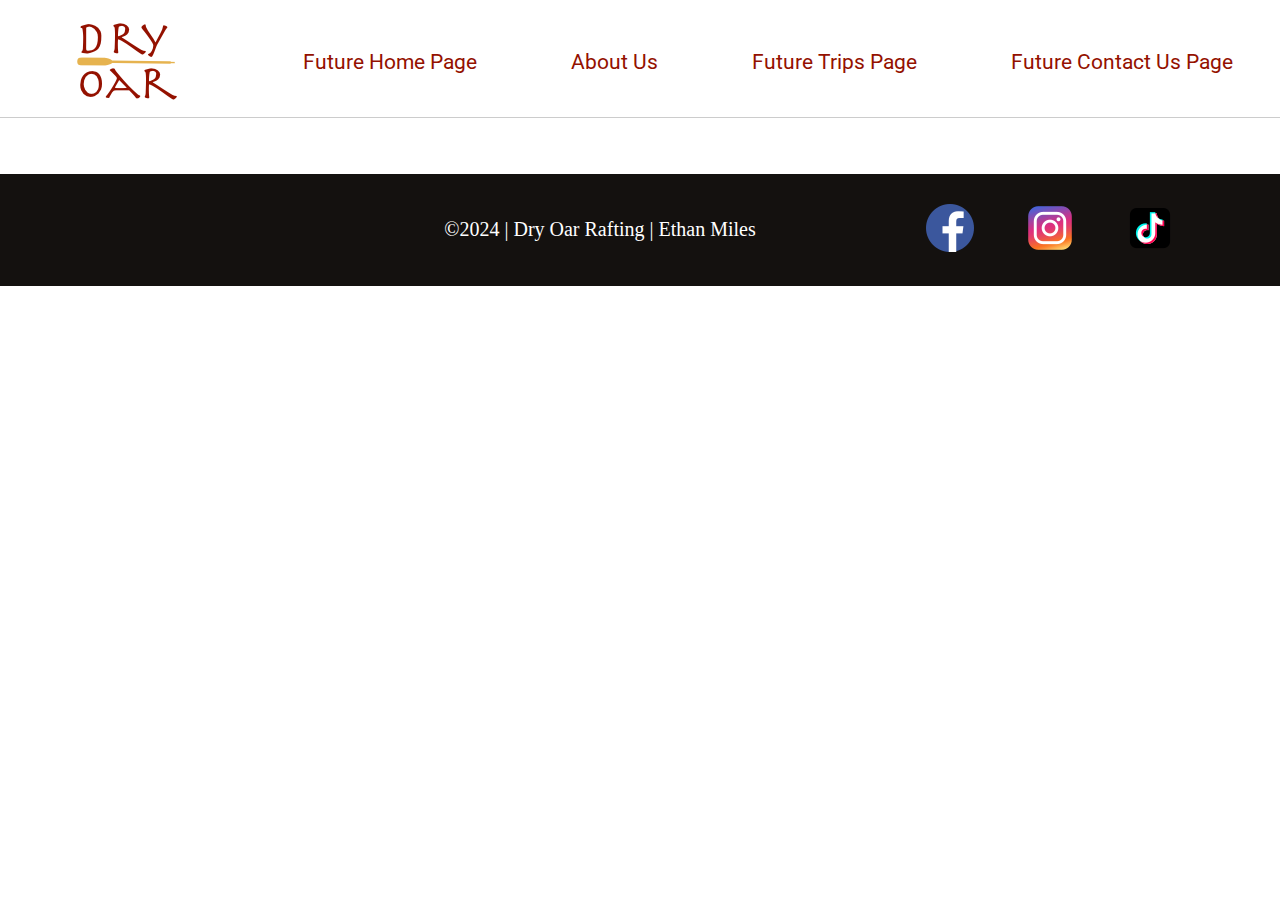
==== wwr/index.html @ 161a7476 "Added trips page and began home page" ====
<!DOCTYPE html>
<html lang="en">

<head>
    <meta charset="UTF-8">
    <meta name="viewport" content="width=device-width, initial-scale=1.0">
    <title>Home Page - Dry Oar Rafting</title>
    <meta name="description" content="Main home website page for Dry Oar Rafting company which includes a newsletter signup form, call to action, link to other pages within website, and other items.">
    <meta name="author" content="Ethan Miles">
    <link rel="preconnect" href="https://fonts.googleapis.com">
    <link rel="preconnect" href="https://fonts.gstatic.com" crossorigin>
    <link href="https://fonts.googleapis.com/css2?family=Patrick+Hand+SC&family=Roboto:ital,wght@0,100;0,300;0,400;0,500;0,700;0,900;1,100;1,300;1,400;1,500;1,700;1,900&display=swap" rel="stylesheet">
    <link rel="stylesheet" href="styles/rafting.css">
</head>

<body>
    <header>
        <img src="images/dryoarlogo.png" alt="Dry Oar Logo">
        <nav class="roboto-regular">
            <a href="index.html">Future Home Page</a>
            <a href="about.html">About Us</a>
            <a href="trips.html">Future Trips Page</a>
            <a href="contact.html">Future Contact Us Page</a>
        </nav>
    </header>

    <main>
        <div>
            <img src="" alt="">
            <h1></h1>
            <a href=""></a>
        </div>
    </main>

    <footer>
        <p id="foot">&copy;2024 | Dry Oar Rafting | Ethan Miles</p>
            <nav class="sociallinks">
                <a href="https://www.facebook.com/" target="_blank">
                    <img src="images/facebook.png" alt="Facebook">
                </a>
                <a href="https://www.instagram.com/" target="_blank">
                    <img src="images/instagram.png" alt="Instagram">
                </a>
                <a href="https://www.tiktok.com/" target="_blank">
                    <img src="images/tiktok.png" alt="Tiktok">
                </a>
            </nav>
    </footer>
</body>

</html>
---- wwr/styles/rafting.css ----
:root {
    --primary-color: #941100;
    --secondary-color: #14110f;
    --accent1-color: #19647E;
    --accent2-color: #A0ACAD;
}

body {
    margin: 0;
}

#content {
    max-width: 1024px;
    margin: auto;
}

.patrick-hand-sc-regular {
    font-family: "Patrick Hand SC", serif;
    font-weight: 400;
    font-style: normal;
}

.roboto-regular {
    font-family: "Roboto", sans-serif;
    font-weight: 400;
    font-style: normal;
}

div.hero {
    position: relative;
}

div.hero img {
    position: relative;
    display: block;
    width: 100%;
    height: auto;
    margin: 0;
}

.hero h1 {
    position: absolute;
    top: 40px;
    width: 100%;
    text-align: center;
    color: white;
    font-size: 4rem;
    background-color: rgba(148, 17, 0, .7);
}

.hero article {
    position: absolute;
    top: 41%;
    margin-left: 40px;
    margin-right: 40px;
    background-color: rgba(148, 17, 0, .7);
}

#smallimage {
    float: right;
    width: 300px;
    height: auto;
    margin: 1em 1em 1em 1em;
}

#text {
    padding-left: 1em;
    color: white;
}

header {
    margin: 1rem auto;
    display: grid;
    grid-template-columns: 1fr 4fr;
    padding-bottom: .65rem;
    border-bottom: 1px solid #ccc;
    align-items: stretch;
}

header img {
    margin: auto;
}

header nav {
    display: flex;
    justify-content: space-around;
    align-items: center;
}

header nav a {
    color: #941100;
    font-size: 1.30rem;
    text-decoration: none;
}

header nav a:hover {
    color: #14110f;
    font-weight: 650;
}

.history-lay {
    display: grid;
    margin: 3rem auto;
    grid-template-rows: 50px auto;
    grid-template-columns: 2fr 1fr 2fr;
}

.history-lay img {
    grid-column: 2/3;
    grid-row: 2/3;
    justify-self: center;
}

.history-lay h2 {
    grid-column: 2/3;
    justify-self: center;
    align-self: center;
    font-size: 2.5rem;
}

#left {
    grid-column: 1/2;
    grid-row: 2/3;
    justify-self: center;
    margin: 0;
}

#right {
    grid-column: 3/4;
    grid-row: 2/3;
    justify-self: center;
    margin: 0;
}

.adgrid {
    display: grid;
    grid-template-columns: repeat(5, 1fr);
    grid-template-rows: 70px 3fr;
    margin: 2rem auto;
}

.adgrid h2 {
    font-size: 3rem;
    grid-row: 1/2;
    grid-column: 1/6;
    justify-self: center;
    align-self: center;
}

.adgrid figure {
    border: thin white solid;
    display: flex;
    flex-flow: column;
    margin: 0;
}

.adgrid figure figcaption {
    background-color: #941100;
    color: white;
    text-align: center;
    font: italic smaller sans-serif;
}

footer {
    display: grid;
    grid-template-columns: 1fr 2fr 1fr 5rem;
    height: 7rem;
    justify-content: space-around;
    background: #14110f;
    margin-bottom: 0;
}

#foot {
    justify-self: center;
    align-self: center;
    grid-column: 2/3;
    font-size: 1.25rem;
    color: white;
}

.sociallinks {
    grid-column-start: 3;
    display: flex;
    justify-content: space-around;
    align-items: center;
}

.sociallinks a {
    text-decoration: none;
}

.employees {
    display: flex;
    justify-content: space-around;
    margin: 2rem 0.5rem;
}

.employeefig {
    margin: 0;
}

.employeefig img {
    box-shadow: 0 0 30px gray;
}

.employeefig figcaption {
    background-color: #941100;
    color: white;
    text-align: center;
    margin: 0;
    padding: 0;
    height: 1.75rem;
    line-height: 1.75rem;
}

.ticket h1 {
    font-size: 3rem;
    text-align: center;
}

form {
    width: 40rem;
    margin: 0 auto;
    margin-bottom: 8rem;
    padding: 2rem;
    padding-bottom: 1rem;
    box-sizing: border-box;
    display: grid;
    border: 1px solid black;
    background-color: rgba(160, 172, 173, 0.2);
    grid-template-rows: 6fr 1fr;
    border-radius: 1rem;
    box-shadow: 0 0 14px #19647E;
}

.fieldform {
    display: grid;
}

.fieldform div {
    display: flex;
    margin: 1rem;
}

.purposediv {
    margin-bottom: 0;
}

.purposediv label {
    align-self: center;
}

.messagediv label {
    align-self: center;
}

input, textarea {
    margin-left: 1rem;
}

.contactformtitle {
    font-size: 1.5rem;
    font-weight: 500;
}

button {
    margin: 1rem;
    background-color: #14110f;
    color: white;
    font-size: 1.3rem;
    justify-self: center;
    width: 200px;
    border: none;
    border-radius: 0.15rem;
}

button:hover {
    background-color: #941100;
}

.compinfo {
    border: 1px solid black;
    border-radius: 1rem;
    margin: 8rem 3rem 7rem;
    display: grid;
    grid-template-columns: 1fr 1fr;
    grid-template-rows: .75fr 3fr;
    background-color: rgba(160, 172, 173, 0.2);
}

.map {
    grid-column-start: 2;
    margin-left: 2rem;
    margin-bottom: 1rem;
    margin-top: 1rem;
}

.comptext {
    grid-column-start: 1;
    margin-left: 7rem;
    border-right: 1px solid black;
    margin-bottom: 1rem;
    margin-right: 1rem;
}

.compinfo h2 {
    grid-column: 1/3;
    justify-self: center;
    font-size: 2.5rem;
}

.comptext h3 {
    font-size: 1.5rem;
    margin-bottom: .75rem;
}

.wireframelink {
    color: white;
}

div.tripshero {
    position: relative;
    border-bottom: 1px solid #A0ACAD;
    padding-bottom: 5rem;
}

div.tripshero img {
    position: relative;
    display: block;
    width: 100%;
    height: auto;
    margin: 0;
}

.tripshero h1 {
    position: absolute;
    top: 12rem;
    width: 100%;
    text-align: center;
    color: white;
    font-size: 3rem;
    background-color: rgba(148, 17, 0, .8);
}

div.tripshero p {
    color: #14110f;
    text-align: center;
    margin: 5.5rem 3rem 1.75rem;
}

div.tripshero a {
    display: block;
    text-align: center;
    text-decoration: none;
    font-size: 2rem;
    color: white;
    border: 1px solid black;
    margin-left: 300px;
    margin-right: 300px;
    background-color: #14110f;
    border-radius: .5rem;
    padding-top: .5rem;
    padding-bottom: .5rem;
}

div.tripshero a:hover {
    background-color: rgba(25, 100, 126, .8);
}

.featuredtripstitle {
    display: block;
    text-align: center;
    font-size: 3.5rem;
    margin-top: 2rem;
    margin-bottom: 0;
}

.featuredtrips {
    display: flex;
    justify-content: space-around;
    margin-top: 0.5rem;
    border-bottom: 1px solid #A0ACAD;
    padding-bottom: 3rem;
}

.tripfigure {
    margin: 0;
    max-width: 275px;
}

.tripfigure img {
    box-shadow: 0 0 15px #19647E;
}

.tripfigure h3 {
    margin: 0.75rem;
    font-weight: 450;
    font-size: 1.5rem;
    text-align: center;
    color: #941100;
}

.alladventures {
    margin-top: 4rem;
    margin-bottom: 4rem;
}

.alladventures h4 {
    text-align: center;
    font-size: 2rem;
    font-weight: 500;
    margin-bottom: 0.5rem;
}

.tripstable {
    text-align: center;
    margin: auto;
    width: 800px;
    height: 300px;
}

.tripstable th {
    background: #941100;
    color: white;
    height: 50px;
    letter-spacing: 0.1rem;
}

.firstcell {
    background-color: #19647E;
    color: white;
}

.fury {
    background-color: #14110f;
    color: white;
}

.tablerows {
    background-color: rgba(160, 172, 173, .4)
}
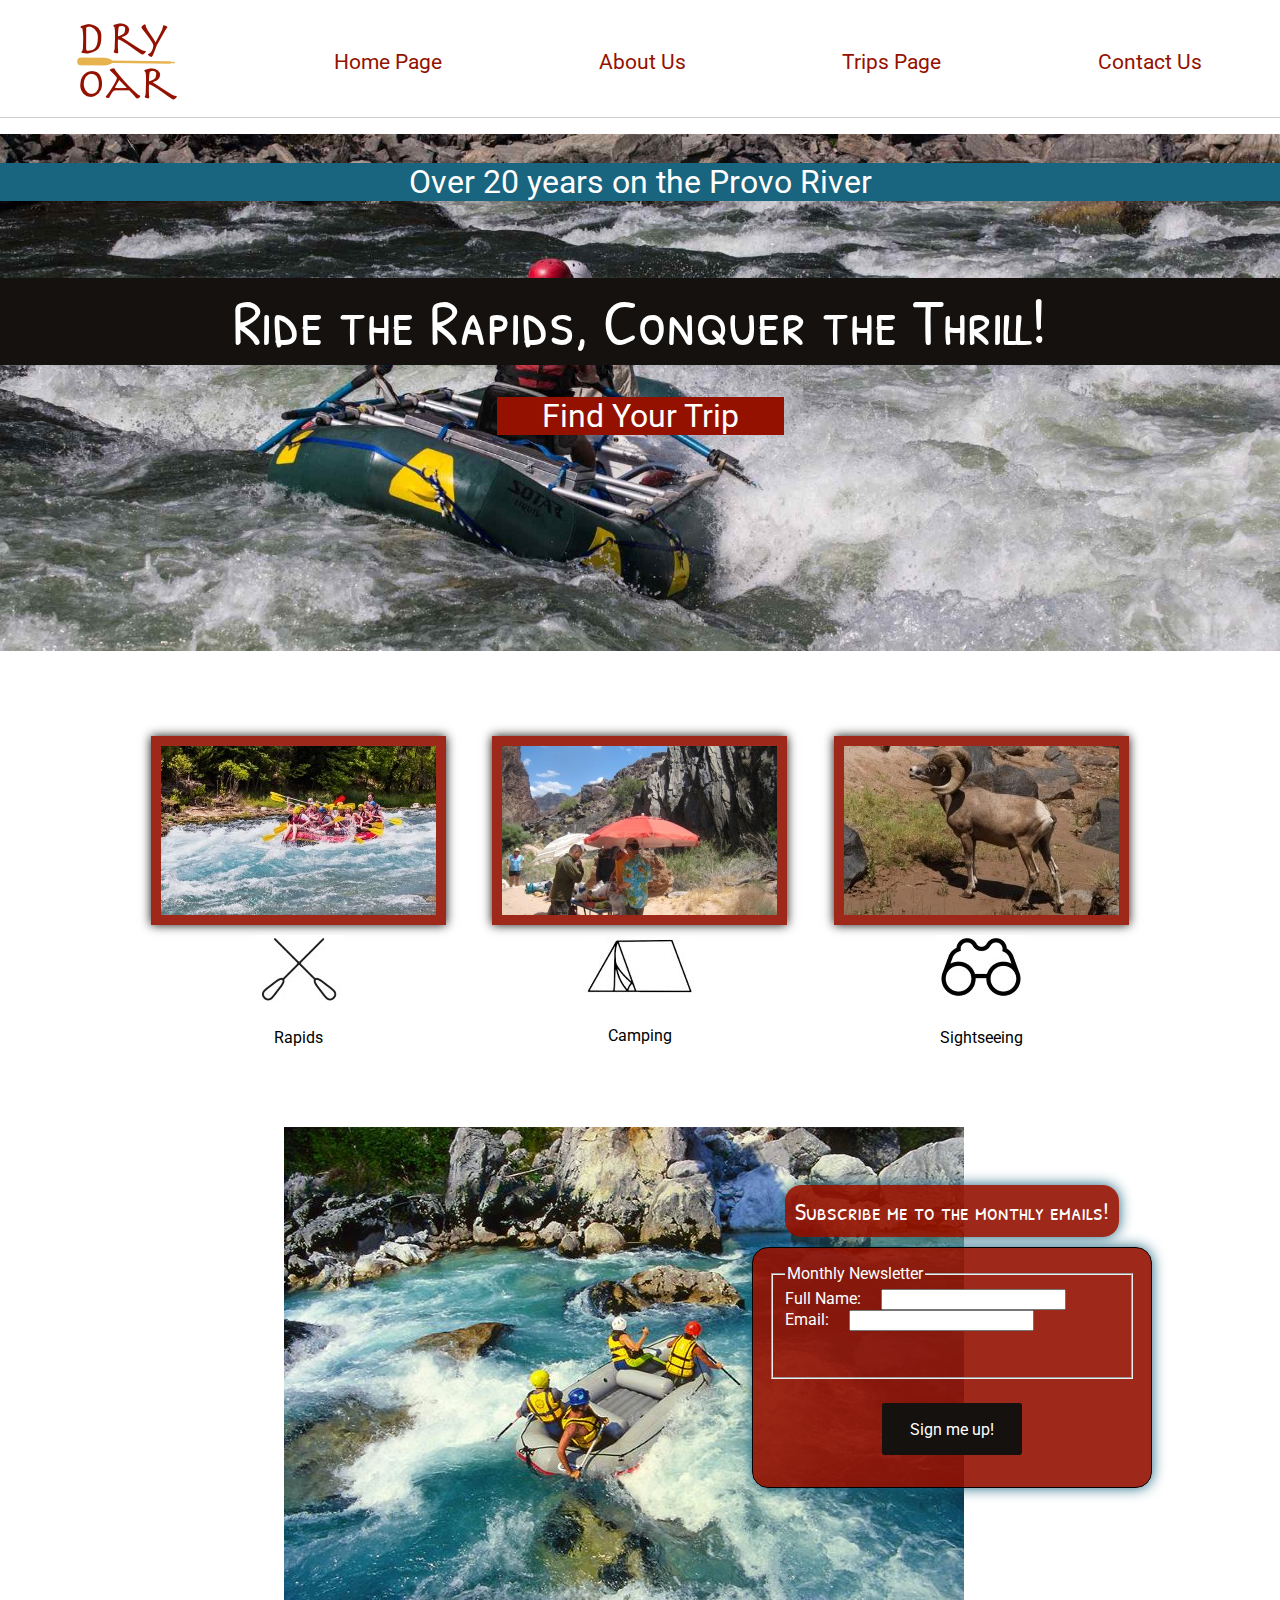
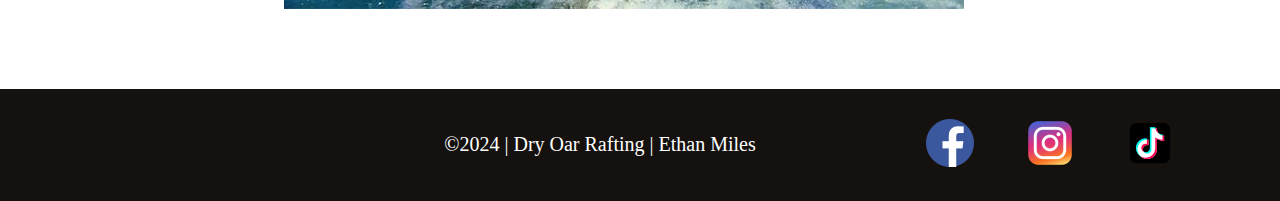
==== commit fa25319a: "added home page and finalized rafting website as a whole" ====
--- a/wwr/index.html
+++ b/wwr/index.html
@@ -17,19 +17,74 @@
     <header>
         <img src="images/dryoarlogo.png" alt="Dry Oar Logo">
         <nav class="roboto-regular">
-            <a href="index.html">Future Home Page</a>
+            <a href="index.html">Home Page</a>
             <a href="about.html">About Us</a>
-            <a href="trips.html">Future Trips Page</a>
-            <a href="contact.html">Future Contact Us Page</a>
+            <a href="trips.html">Trips Page</a>
+            <a href="contact.html">Contact Us</a>
         </nav>
     </header>
 
     <main>
-        <div>
-            <img src="" alt="">
-            <h1></h1>
-            <a href=""></a>
+        <div class="homepagehero">
+            <img src="images/homepageheromaybe.jpg" alt="Two men riding through rapids with their backs facing the camera">
+            <h1 class="patrick-hand-sc-regular">Ride the Rapids, Conquer the Thrill!</h1>
+            <h2 class="roboto-regular">Over 20 years on the Provo River</h2>
+            <a href="trips.html" class="roboto-regular">Find Your Trip</a>
         </div>
+
+        <div id="content">
+            <section class="homepagegrid">
+                <figure>
+                    <img src="images/homepagerafting.jpg" alt="Full raft going down a blue river" class="homeimageactivity">
+                    <img src="images/raftingsymbol.jpg" alt="Cartoon black and white Oars symbol">
+                    <p class="roboto-regular">Rapids</p>
+                </figure>
+
+                <figure>
+                    <img src="images/homepagecamping.jpg" alt="People under some lunch umbrellas in the mountains eating" class="homeimageactivity">
+                    <img src="images/tentsymbol.jpg" alt="Cartoon black and white tent symbol">
+                    <p class="roboto-regular">Camping</p>
+                </figure>
+
+                <figure>
+                    <img src="images/homepagesight.jpg" alt="Mountain goat standing on a mountain close-up" class="homeimageactivity">
+                    <img src="images/binocularssymbol.jpg" alt="Cartoon black and white binoculars symbol">
+                    <p class="roboto-regular">Sightseeing</p>
+                </figure>
+            </section>
+
+            <div class="homepagenewsletter">
+                <h3 class="patrick-hand-sc-regular">Subscribe me to the monthly emails!</h3>
+                <form class="homepageform">
+                    <fieldset class="roboto-regular">
+                        <legend>Monthly Newsletter</legend>
+                        <div>
+                            <label for="fullname">Full Name:</label>
+                            <input type="text" id="fullname" name="fullname"><br>
+                        </div>
+                        <div>
+                            <label for="useremail">Email:</label>
+                            <input type="email" id="useremail" name="useremail"><br>
+                        </div>
+                    </fieldset>
+                    <button type="submit" class="emailsignup roboto-regular">Sign me up!</button>
+                </form>
+                <img src="images/homepagenewsletterimage.jpg" alt="Group of rafters in a gray canoe going down a turquoise ravine">
+            </div>
+
+        </div>
+
+
+
+
+
+
+
+
+
+
+
+
     </main>
 
     <footer>
--- a/wwr/styles/rafting.css
+++ b/wwr/styles/rafting.css
@@ -427,7 +427,7 @@
 }
 
 .firstcell {
-    background-color: #19647E;
+    background-color: #0e566e;
     color: white;
 }
 
@@ -438,4 +438,131 @@
 
 .tablerows {
     background-color: rgba(160, 172, 173, .4)
+}
+
+.homepagehero {
+    position: relative;
+    max-width: 1920px;
+    margin: 0;
+}
+
+.homepagehero img {
+    position: relative;
+    display: block;
+    width: 100%;
+    height: auto;
+    margin: 0;
+}
+
+.homepagehero h1 {
+    position: absolute;
+    top: 6.3rem;
+    width: 100%;
+    text-align: center;
+    color: white;
+    font-size: 4rem;
+    background-color: #14110f;
+}
+
+.homepagehero h2 {
+    position: absolute;
+    bottom: 26.5rem;
+    width: 100%;
+    text-align: center;
+    color: white;
+    font-size: 2rem;
+    background-color: #19647E;
+}
+
+.homepagehero a {
+    position: absolute;
+    bottom: 13.5rem;
+    left: 50%;
+    margin-left: -142.8px;
+    text-align: center;
+    color: white;
+    font-size: 2rem;
+    text-decoration: none;
+    background-color: #941100;
+    padding-left: 45px;
+    padding-right: 45px;
+}
+
+.homepagegrid {
+    display: grid;
+    grid-template-columns: 1fr 1fr 1fr;
+    justify-items: center;
+    margin-top: 5.3rem;
+}
+
+.homepagegrid figure {
+    margin: 0;
+    display: grid;
+    justify-items: center;
+    row-gap: 10px;
+}
+
+.homeimageactivity {
+    padding: 10px;
+    background-color: rgba(148, 17, 0, .9);
+    box-shadow: 0 0 10px #14110f;
+}
+
+.homepageform {
+    width: 25rem;
+    margin: 0 auto;
+    padding: 1rem;
+    padding-bottom: 0.5rem;
+    box-sizing: border-box;
+    display: grid;
+    border: 1px solid black;
+    background-color: rgba(148, 17, 0, .9);
+    grid-template-rows: 1fr 100px;
+    border-radius: 1rem;
+    box-shadow: 0 0 14px #19647E;
+    grid-column: 5 / 7;
+    color: white;
+}
+
+.emailsignup {
+    margin: 1.5rem;
+    background-color: #14110f;
+    color: white;
+    font-size: 1rem;
+    justify-self: center;
+    width: 140px;
+    border: none;
+    border-radius: 0.15rem;
+    padding: 2px;
+}
+
+.emailsignup:hover {
+    background-color: #19647E;
+}
+
+.homepagenewsletter {
+    display: grid;
+    grid-template-columns: 1fr 1fr 1fr 1fr 1fr 1fr;
+    grid-template-rows: 1fr 2fr 1fr;
+    margin-top: 4rem;
+    margin-bottom: 5rem;
+}
+
+.homepagenewsletter h3 {
+    grid-column: 5 / 7;
+    margin: 0 auto;
+    align-self: flex-end;
+    font-size: 1.5rem;
+    margin-bottom: 10px;
+    background-color: rgba(148, 17, 0, .9);
+    border-radius: 1rem;
+    box-shadow: 0 0 14px #19647E;
+    padding: 10px;
+    color: white;
+}
+
+.homepagenewsletter img {
+    grid-column: 2 / 4;
+    grid-row: 1 / 4;
+    z-index: -1;
 }